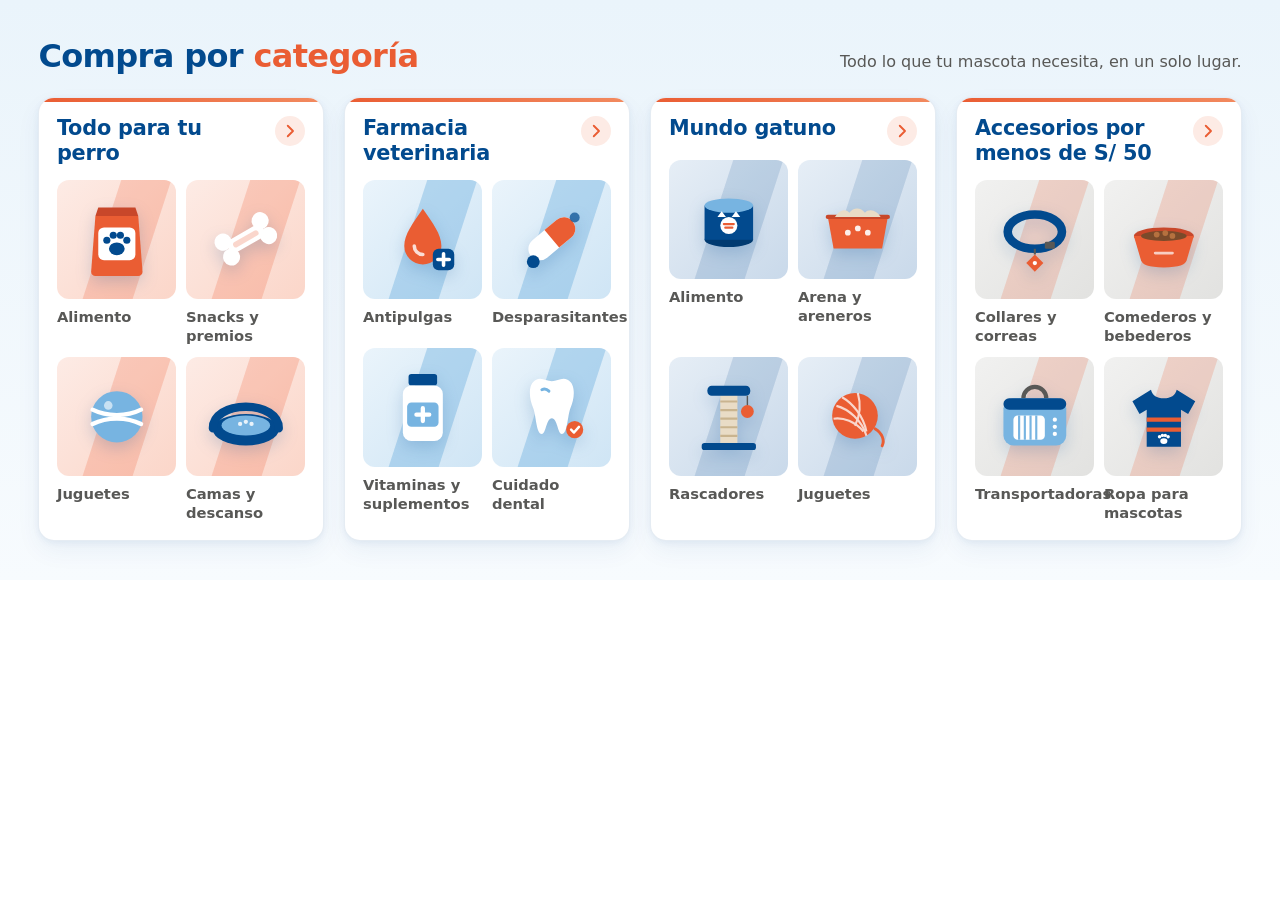
==== farmascotas-categorias/preview.html @ 8a89800a "Add Farmascotas featured categories HTML widget for Elementor Self-contained HTML/CSS block (inline " ====
<!doctype html>
<html lang="es">
<head>
<meta charset="utf-8">
<meta name="viewport" content="width=device-width, initial-scale=1">
<title>Farmascotas · Vista previa categorías</title>
<style>html,body{margin:0;padding:0;background:#fff}</style>
</head>
<body>
<!-- Copia de widget-elementor.html para previsualizar fuera de WordPress -->
<!-- ============================================================
     FARMASCOTAS · Categorías destacadas
     Pegar completo en un widget "HTML" de Elementor.
     Sin recursos externos: CSS + SVG en línea.
     ============================================================ -->
<style>
.fmc-cats{
  --fmc-orange:#EA5D33;
  --fmc-blue:#024A8E;
  --fmc-gray:#585856;
  --fmc-sky:#77B4E1;
  --fmc-sky-soft:#EAF4FB;
  --fmc-orange-soft:#FDEBE5;
  --fmc-white:#FFFFFF;
  --fmc-radius:16px;
  --fmc-radius-sm:12px;
  --fmc-shadow:0 2px 6px rgba(2,74,142,.06),0 10px 24px rgba(2,74,142,.06);
  --fmc-shadow-hover:0 6px 14px rgba(2,74,142,.10),0 18px 40px rgba(2,74,142,.14);
  --fmc-ease:cubic-bezier(.2,.7,.2,1);

  box-sizing:border-box;
  width:100%;
  max-width:100%;
  margin:0;
  padding:clamp(16px,3vw,40px) 0;
  background:linear-gradient(180deg,var(--fmc-sky-soft) 0%,#F7FBFE 100%);
  font-family:system-ui,-apple-system,"Segoe UI",Roboto,"Helvetica Neue",Arial,sans-serif;
  color:var(--fmc-gray);
  -webkit-font-smoothing:antialiased;
}
.fmc-cats *,.fmc-cats *::before,.fmc-cats *::after{box-sizing:border-box}

.fmc-cats__inner{
  width:100%;
  max-width:1600px;
  margin-inline:auto;
  padding-inline:clamp(12px,3vw,40px);
}

.fmc-cats__head{
  display:flex;
  flex-wrap:wrap;
  align-items:baseline;
  justify-content:space-between;
  gap:8px 16px;
  margin:0 0 clamp(14px,2vw,22px);
}
.fmc-cats__title{
  margin:0;
  font-size:clamp(1.35rem,1rem + 1.4vw,2rem);
  line-height:1.15;
  font-weight:800;
  letter-spacing:-.02em;
  color:var(--fmc-blue);
}
.fmc-cats__title span{color:var(--fmc-orange)}
.fmc-cats__subtitle{
  margin:0;
  font-size:clamp(.9rem,.85rem + .2vw,1rem);
  color:var(--fmc-gray);
}

.fmc-cats__grid{
  display:grid;
  grid-template-columns:repeat(2,minmax(0,1fr));
  gap:clamp(12px,1.6vw,20px);
  margin:0;
  padding:0;
  list-style:none;
}
@media (min-width:1100px){
  .fmc-cats__grid{grid-template-columns:repeat(4,minmax(0,1fr))}
}

/* ---------- Tarjeta ---------- */
.fmc-card{
  container-type:inline-size;
  position:relative;
  display:flex;
  flex-direction:column;
  height:100%;
  padding:clamp(14px,1.4vw,20px);
  background:var(--fmc-white);
  border:1px solid rgba(2,74,142,.10);
  border-radius:var(--fmc-radius);
  box-shadow:var(--fmc-shadow);
  overflow:hidden;
  transition:box-shadow .3s var(--fmc-ease),transform .3s var(--fmc-ease);
}
.fmc-card::before{
  content:"";
  position:absolute;
  inset:0 0 auto 0;
  height:4px;
  background:linear-gradient(90deg,var(--fmc-orange),#F28A5F);
}
.fmc-card:hover{box-shadow:var(--fmc-shadow-hover)}

.fmc-card__head{
  display:flex;
  align-items:flex-start;
  justify-content:space-between;
  gap:12px;
  margin:0 0 14px;
  text-decoration:none;
  color:inherit;
  border-radius:8px;
}
.fmc-card__title{
  margin:0;
  font-size:clamp(1.05rem,.95rem + .5vw,1.3rem);
  line-height:1.2;
  font-weight:800;
  letter-spacing:-.01em;
  color:var(--fmc-blue);
}
.fmc-card__arrow{
  flex:0 0 auto;
  display:grid;
  place-items:center;
  width:34px;
  height:34px;
  border-radius:50%;
  background:var(--fmc-orange-soft);
  color:var(--fmc-orange);
  transition:background .25s var(--fmc-ease),color .25s var(--fmc-ease),transform .25s var(--fmc-ease);
}
.fmc-card__arrow svg{width:18px;height:18px}
.fmc-card__head:hover .fmc-card__arrow{background:var(--fmc-orange);color:var(--fmc-white);transform:translateX(3px)}

.fmc-card__items{
  display:grid;
  grid-template-columns:repeat(2,minmax(0,1fr));
  gap:14px 12px;
  margin:0;
  padding:0;
  list-style:none;
  flex:1;
}

.fmc-item{
  display:flex;
  flex-direction:column;
  gap:8px;
  text-decoration:none;
  color:var(--fmc-gray);
  border-radius:var(--fmc-radius-sm);
}
.fmc-item__media{
  position:relative;
  display:grid;
  place-items:center;
  aspect-ratio:1/1;
  width:100%;
  border-radius:var(--fmc-radius-sm);
  overflow:hidden;
  background:var(--fmc-bg,linear-gradient(135deg,#EAF4FB 0%,#D3E7F6 100%));
  transition:transform .35s var(--fmc-ease),box-shadow .35s var(--fmc-ease);
}
/* franja diagonal decorativa, como en la referencia */
.fmc-item__media::before{
  content:"";
  position:absolute;
  inset:-20% auto -20% 38%;
  width:42%;
  transform:skewX(-18deg);
  background:var(--fmc-stripe,rgba(119,180,225,.35));
}
.fmc-item__media svg,
.fmc-item__media img{
  position:relative;
  width:72%;
  height:72%;
  object-fit:contain;
  transition:transform .4s var(--fmc-ease);
  filter:drop-shadow(0 6px 8px rgba(2,74,142,.18));
}
.fmc-item__label{
  font-size:clamp(.82rem,.78rem + .2vw,.92rem);
  font-weight:600;
  line-height:1.3;
  color:var(--fmc-gray);
  transition:color .2s var(--fmc-ease);
}
.fmc-item:hover .fmc-item__media{transform:translateY(-3px);box-shadow:0 10px 20px rgba(2,74,142,.14)}
.fmc-item:hover .fmc-item__media svg,
.fmc-item:hover .fmc-item__media img{transform:scale(1.08) rotate(-2deg)}
.fmc-item:hover .fmc-item__label{color:var(--fmc-blue)}

/* Paletas de fondo por tarjeta (colores oficiales) */
.fmc-card--dog  {--fmc-bg:linear-gradient(135deg,#FDEBE5 0%,#FBD6C9 100%);--fmc-stripe:rgba(234,93,51,.22)}
.fmc-card--vet  {--fmc-bg:linear-gradient(135deg,#EAF4FB 0%,#CFE5F5 100%);--fmc-stripe:rgba(119,180,225,.45)}
.fmc-card--cat  {--fmc-bg:linear-gradient(135deg,#E6EEF6 0%,#C9D9EA 100%);--fmc-stripe:rgba(2,74,142,.14)}
.fmc-card--acc  {--fmc-bg:linear-gradient(135deg,#F1F1F0 0%,#E2E2E0 100%);--fmc-stripe:rgba(234,93,51,.20)}

/* Accesibilidad: foco visible */
.fmc-cats a:focus{outline:none}
.fmc-cats a:focus-visible{outline:3px solid var(--fmc-orange);outline-offset:3px}

/* Ajustes por ancho real de la tarjeta (container queries) */
@container (max-width:300px){
  .fmc-card__items{gap:12px 10px}
  .fmc-card__arrow{width:30px;height:30px}
}
@container (min-width:420px){
  .fmc-card__items{gap:18px 16px}
}

/* Móvil: carrusel horizontal de tarjetas con scroll-snap */
@media (max-width:560px){
  .fmc-cats__grid{
    display:flex;
    gap:12px;
    overflow-x:auto;
    scroll-snap-type:x mandatory;
    scroll-padding-inline:clamp(12px,3vw,40px);
    margin-inline:calc(clamp(12px,3vw,40px) * -1);
    padding:4px clamp(12px,3vw,40px) 14px;
    scrollbar-width:thin;
    scrollbar-color:var(--fmc-sky) transparent;
  }
  .fmc-cats__grid > li{
    flex:0 0 86%;
    scroll-snap-align:start;
  }
}

@media (prefers-reduced-motion:reduce){
  .fmc-cats *,.fmc-cats *::before,.fmc-cats *::after{transition:none !important;animation:none !important}
  .fmc-item:hover .fmc-item__media,
  .fmc-item:hover .fmc-item__media svg{transform:none}
}
</style>

<section class="fmc-cats" aria-labelledby="fmc-cats-title">
  <div class="fmc-cats__inner">
    <header class="fmc-cats__head">
      <h2 class="fmc-cats__title" id="fmc-cats-title">Compra por <span>categoría</span></h2>
      <p class="fmc-cats__subtitle">Todo lo que tu mascota necesita, en un solo lugar.</p>
    </header>

    <ul class="fmc-cats__grid">

      <!-- ===================== TARJETA 1 · PERROS ===================== -->
      <li>
        <article class="fmc-card fmc-card--dog" aria-labelledby="fmc-t1">
          <a class="fmc-card__head" href="/categoria-producto/perros/">
            <h3 class="fmc-card__title" id="fmc-t1">Todo para tu perro</h3>
            <span class="fmc-card__arrow" aria-hidden="true"><svg viewBox="0 0 24 24" fill="none" stroke="currentColor" stroke-width="2.5" stroke-linecap="round" stroke-linejoin="round"><path d="M9 5l7 7-7 7"/></svg></span>
          </a>
          <ul class="fmc-card__items">
            <li>
              <a class="fmc-item" href="/categoria-producto/perros/alimento/">
                <!-- Para usar foto: reemplaza el <svg> por <img src="/wp-content/uploads/..." alt="" loading="lazy"> -->
                <span class="fmc-item__media"><svg viewBox="0 0 120 120" aria-hidden="true"><path d="M30 28h60l6 78a6 6 0 0 1-6 6H30a6 6 0 0 1-6-6z" fill="#EA5D33"/><path d="M30 28h60l-4-12H34z" fill="#C8472A"/><rect x="34" y="44" width="52" height="46" rx="8" fill="#fff"/><g fill="#024A8E"><ellipse cx="60" cy="74" rx="11" ry="9"/><circle cx="46" cy="62" r="5"/><circle cx="55" cy="55" r="5"/><circle cx="65" cy="55" r="5"/><circle cx="74" cy="62" r="5"/></g></svg></span>
                <span class="fmc-item__label">Alimento</span>
              </a>
            </li>
            <li>
              <a class="fmc-item" href="/categoria-producto/perros/snacks/">
                <span class="fmc-item__media"><svg viewBox="0 0 120 120" aria-hidden="true"><g transform="rotate(-30 60 60)"><rect x="32" y="50" width="56" height="20" rx="6" fill="#fff"/><circle cx="30" cy="48" r="12" fill="#fff"/><circle cx="30" cy="72" r="12" fill="#fff"/><circle cx="90" cy="48" r="12" fill="#fff"/><circle cx="90" cy="72" r="12" fill="#fff"/><rect x="40" y="56" width="40" height="8" rx="4" fill="#EA5D33" opacity=".25"/></g></svg></span>
                <span class="fmc-item__label">Snacks y premios</span>
              </a>
            </li>
            <li>
              <a class="fmc-item" href="/categoria-producto/perros/juguetes/">
                <span class="fmc-item__media"><svg viewBox="0 0 120 120" aria-hidden="true"><circle cx="60" cy="60" r="36" fill="#77B4E1"/><path d="M26 50c20 10 48 10 68 0M26 70c20-10 48-10 68 0" stroke="#fff" stroke-width="6" fill="none" stroke-linecap="round"/><circle cx="48" cy="44" r="6" fill="#fff" opacity=".6"/></svg></span>
                <span class="fmc-item__label">Juguetes</span>
              </a>
            </li>
            <li>
              <a class="fmc-item" href="/categoria-producto/perros/camas/">
                <span class="fmc-item__media"><svg viewBox="0 0 120 120" aria-hidden="true"><ellipse cx="60" cy="78" rx="46" ry="22" fill="#024A8E"/><ellipse cx="60" cy="72" rx="34" ry="14" fill="#77B4E1"/><path d="M14 76c0-18 20-30 46-30s46 12 46 30" fill="none" stroke="#024A8E" stroke-width="12" stroke-linecap="round"/><g fill="#fff" opacity=".85"><circle cx="52" cy="70" r="3"/><circle cx="60" cy="67" r="3"/><circle cx="68" cy="70" r="3"/></g></svg></span>
                <span class="fmc-item__label">Camas y descanso</span>
              </a>
            </li>
          </ul>
        </article>
      </li>

      <!-- ===================== TARJETA 2 · FARMACIA ===================== -->
      <li>
        <article class="fmc-card fmc-card--vet" aria-labelledby="fmc-t2">
          <a class="fmc-card__head" href="/categoria-producto/farmacia/">
            <h3 class="fmc-card__title" id="fmc-t2">Farmacia veterinaria</h3>
            <span class="fmc-card__arrow" aria-hidden="true"><svg viewBox="0 0 24 24" fill="none" stroke="currentColor" stroke-width="2.5" stroke-linecap="round" stroke-linejoin="round"><path d="M9 5l7 7-7 7"/></svg></span>
          </a>
          <ul class="fmc-card__items">
            <li>
              <a class="fmc-item" href="/categoria-producto/farmacia/antipulgas/">
                <span class="fmc-item__media"><svg viewBox="0 0 120 120" aria-hidden="true"><path d="M60 18c14 20 26 36 26 52a26 26 0 0 1-52 0c0-16 12-32 26-52z" fill="#EA5D33"/><path d="M48 70a12 12 0 0 0 12 12" stroke="#fff" stroke-width="5" fill="none" stroke-linecap="round" opacity=".8"/><rect x="74" y="74" width="30" height="30" rx="8" fill="#024A8E"/><path d="M89 81v16M81 89h16" stroke="#fff" stroke-width="5" stroke-linecap="round"/></svg></span>
                <span class="fmc-item__label">Antipulgas</span>
              </a>
            </li>
            <li>
              <a class="fmc-item" href="/categoria-producto/farmacia/desparasitantes/">
                <span class="fmc-item__media"><svg viewBox="0 0 120 120" aria-hidden="true"><g transform="rotate(-40 60 60)"><rect x="22" y="44" width="76" height="32" rx="16" fill="#fff"/><path d="M60 44h22a16 16 0 0 1 0 32H60z" fill="#EA5D33"/></g><circle cx="34" cy="92" r="9" fill="#024A8E"/><circle cx="92" cy="30" r="7" fill="#024A8E" opacity=".7"/></svg></span>
                <span class="fmc-item__label">Desparasitantes</span>
              </a>
            </li>
            <li>
              <a class="fmc-item" href="/categoria-producto/farmacia/vitaminas/">
                <span class="fmc-item__media"><svg viewBox="0 0 120 120" aria-hidden="true"><rect x="40" y="14" width="40" height="16" rx="4" fill="#024A8E"/><rect x="32" y="30" width="56" height="78" rx="12" fill="#fff"/><rect x="38" y="54" width="44" height="34" rx="6" fill="#77B4E1"/><path d="M60 62v18M51 71h18" stroke="#fff" stroke-width="6" stroke-linecap="round"/></svg></span>
                <span class="fmc-item__label">Vitaminas y suplementos</span>
              </a>
            </li>
            <li>
              <a class="fmc-item" href="/categoria-producto/farmacia/cuidado-dental/">
                <span class="fmc-item__media"><svg viewBox="0 0 120 120" aria-hidden="true"><path d="M38 22c8-4 14 2 22 2s14-6 22-2c12 6 10 26 4 40-4 10-4 36-12 36-6 0-6-22-14-22s-8 22-14 22c-8 0-8-26-12-36-6-14-8-34 4-40z" fill="#fff"/><path d="M46 36c4-2 8 0 10 2" stroke="#77B4E1" stroke-width="4" fill="none" stroke-linecap="round"/><circle cx="92" cy="92" r="12" fill="#EA5D33"/><path d="M87 92l4 4 7-8" stroke="#fff" stroke-width="3.5" fill="none" stroke-linecap="round" stroke-linejoin="round"/></svg></span>
                <span class="fmc-item__label">Cuidado dental</span>
              </a>
            </li>
          </ul>
        </article>
      </li>

      <!-- ===================== TARJETA 3 · GATOS ===================== -->
      <li>
        <article class="fmc-card fmc-card--cat" aria-labelledby="fmc-t3">
          <a class="fmc-card__head" href="/categoria-producto/gatos/">
            <h3 class="fmc-card__title" id="fmc-t3">Mundo gatuno</h3>
            <span class="fmc-card__arrow" aria-hidden="true"><svg viewBox="0 0 24 24" fill="none" stroke="currentColor" stroke-width="2.5" stroke-linecap="round" stroke-linejoin="round"><path d="M9 5l7 7-7 7"/></svg></span>
          </a>
          <ul class="fmc-card__items">
            <li>
              <a class="fmc-item" href="/categoria-producto/gatos/alimento/">
                <span class="fmc-item__media"><svg viewBox="0 0 120 120" aria-hidden="true"><ellipse cx="60" cy="88" rx="34" ry="10" fill="#013A70"/><rect x="26" y="40" width="68" height="48" fill="#024A8E"/><ellipse cx="60" cy="40" rx="34" ry="10" fill="#77B4E1"/><path d="M44 56l6-8 6 8M64 56l6-8 6 8" fill="#fff"/><circle cx="60" cy="68" r="12" fill="#fff"/><path d="M53 66h14M55 71h10" stroke="#EA5D33" stroke-width="3" stroke-linecap="round"/></svg></span>
                <span class="fmc-item__label">Alimento</span>
              </a>
            </li>
            <li>
              <a class="fmc-item" href="/categoria-producto/gatos/arena/">
                <span class="fmc-item__media"><svg viewBox="0 0 120 120" aria-hidden="true"><path d="M18 56h84l-8 44H26z" fill="#EA5D33"/><path d="M18 56h84" stroke="#C8472A" stroke-width="6" stroke-linecap="round"/><path d="M28 56c6-10 14-12 20-6 6-8 16-8 22 0 6-6 16-4 22 6z" fill="#E9DCC6"/><g fill="#fff" opacity=".9"><circle cx="46" cy="78" r="4"/><circle cx="60" cy="72" r="4"/><circle cx="74" cy="78" r="4"/></g></svg></span>
                <span class="fmc-item__label">Arena y areneros</span>
              </a>
            </li>
            <li>
              <a class="fmc-item" href="/categoria-producto/gatos/rascadores/">
                <span class="fmc-item__media"><svg viewBox="0 0 120 120" aria-hidden="true"><rect x="22" y="98" width="76" height="10" rx="4" fill="#024A8E"/><rect x="48" y="30" width="24" height="68" fill="#E9DCC6"/><path d="M48 40h24M48 52h24M48 64h24M48 76h24M48 88h24" stroke="#C9B48F" stroke-width="3"/><rect x="30" y="18" width="60" height="14" rx="6" fill="#024A8E"/><circle cx="86" cy="54" r="9" fill="#EA5D33"/><path d="M86 32v13" stroke="#585856" stroke-width="2"/></svg></span>
                <span class="fmc-item__label">Rascadores</span>
              </a>
            </li>
            <li>
              <a class="fmc-item" href="/categoria-producto/gatos/juguetes/">
                <span class="fmc-item__media"><svg viewBox="0 0 120 120" aria-hidden="true"><circle cx="56" cy="60" r="32" fill="#EA5D33"/><g stroke="#fff" stroke-width="3" fill="none" opacity=".75"><path d="M30 46c16 4 36 20 42 42"/><path d="M38 34c14 8 30 26 34 48"/><path d="M26 64c14-2 30 4 42 18"/><path d="M60 28c4 14 4 30-4 46"/></g><path d="M84 78c10 6 14 16 10 24" stroke="#EA5D33" stroke-width="4" fill="none" stroke-linecap="round"/></svg></span>
                <span class="fmc-item__label">Juguetes</span>
              </a>
            </li>
          </ul>
        </article>
      </li>

      <!-- ===================== TARJETA 4 · ACCESORIOS ===================== -->
      <li>
        <article class="fmc-card fmc-card--acc" aria-labelledby="fmc-t4">
          <a class="fmc-card__head" href="/categoria-producto/accesorios/">
            <h3 class="fmc-card__title" id="fmc-t4">Accesorios por menos de S/ 50</h3>
            <span class="fmc-card__arrow" aria-hidden="true"><svg viewBox="0 0 24 24" fill="none" stroke="currentColor" stroke-width="2.5" stroke-linecap="round" stroke-linejoin="round"><path d="M9 5l7 7-7 7"/></svg></span>
          </a>
          <ul class="fmc-card__items">
            <li>
              <a class="fmc-item" href="/categoria-producto/accesorios/collares/">
                <span class="fmc-item__media"><svg viewBox="0 0 120 120" aria-hidden="true"><ellipse cx="60" cy="50" rx="38" ry="24" fill="none" stroke="#024A8E" stroke-width="12"/><rect x="74" y="64" width="14" height="10" rx="2" fill="#585856"/><path d="M60 74v8" stroke="#585856" stroke-width="3"/><path d="M60 82l12 12-12 12-12-12z" fill="#EA5D33"/><circle cx="60" cy="94" r="3" fill="#fff"/></svg></span>
                <span class="fmc-item__label">Collares y correas</span>
              </a>
            </li>
            <li>
              <a class="fmc-item" href="/categoria-producto/accesorios/comederos/">
                <span class="fmc-item__media"><svg viewBox="0 0 120 120" aria-hidden="true"><ellipse cx="60" cy="56" rx="42" ry="12" fill="#C8472A"/><path d="M18 56l10 34c2 6 10 10 32 10s30-4 32-10l10-34" fill="#EA5D33"/><ellipse cx="60" cy="56" rx="32" ry="7" fill="#7A4A2A"/><g fill="#B5713F"><circle cx="50" cy="54" r="4"/><circle cx="62" cy="52" r="4"/><circle cx="72" cy="56" r="4"/></g><path d="M48 80h24" stroke="#fff" stroke-width="4" stroke-linecap="round" opacity=".7"/></svg></span>
                <span class="fmc-item__label">Comederos y bebederos</span>
              </a>
            </li>
            <li>
              <a class="fmc-item" href="/categoria-producto/accesorios/transportadoras/">
                <span class="fmc-item__media"><svg viewBox="0 0 120 120" aria-hidden="true"><path d="M44 34a16 16 0 0 1 32 0" stroke="#585856" stroke-width="6" fill="none"/><rect x="16" y="34" width="88" height="66" rx="14" fill="#77B4E1"/><rect x="16" y="34" width="88" height="16" rx="8" fill="#024A8E"/><rect x="30" y="58" width="44" height="34" rx="6" fill="#fff"/><path d="M38 58v34M46 58v34M54 58v34M62 58v34" stroke="#77B4E1" stroke-width="3"/><g fill="#fff"><circle cx="88" cy="64" r="3"/><circle cx="88" cy="74" r="3"/><circle cx="88" cy="84" r="3"/></g></svg></span>
                <span class="fmc-item__label">Transportadoras</span>
              </a>
            </li>
            <li>
              <a class="fmc-item" href="/categoria-producto/accesorios/ropa/">
                <span class="fmc-item__media"><svg viewBox="0 0 120 120" aria-hidden="true"><path d="M42 22l-26 16 10 18 10-6v52h48V50l10 6 10-18-26-16c-2 8-8 12-18 12s-16-4-18-12z" fill="#024A8E"/><path d="M36 64h48M36 78h48" stroke="#EA5D33" stroke-width="6"/><g fill="#fff"><ellipse cx="60" cy="94" rx="5" ry="4"/><circle cx="54" cy="88" r="2.4"/><circle cx="58" cy="86" r="2.4"/><circle cx="62" cy="86" r="2.4"/><circle cx="66" cy="88" r="2.4"/></g></svg></span>
                <span class="fmc-item__label">Ropa para mascotas</span>
              </a>
            </li>
          </ul>
        </article>
      </li>

    </ul>
  </div>
</section>
</body>
</html>
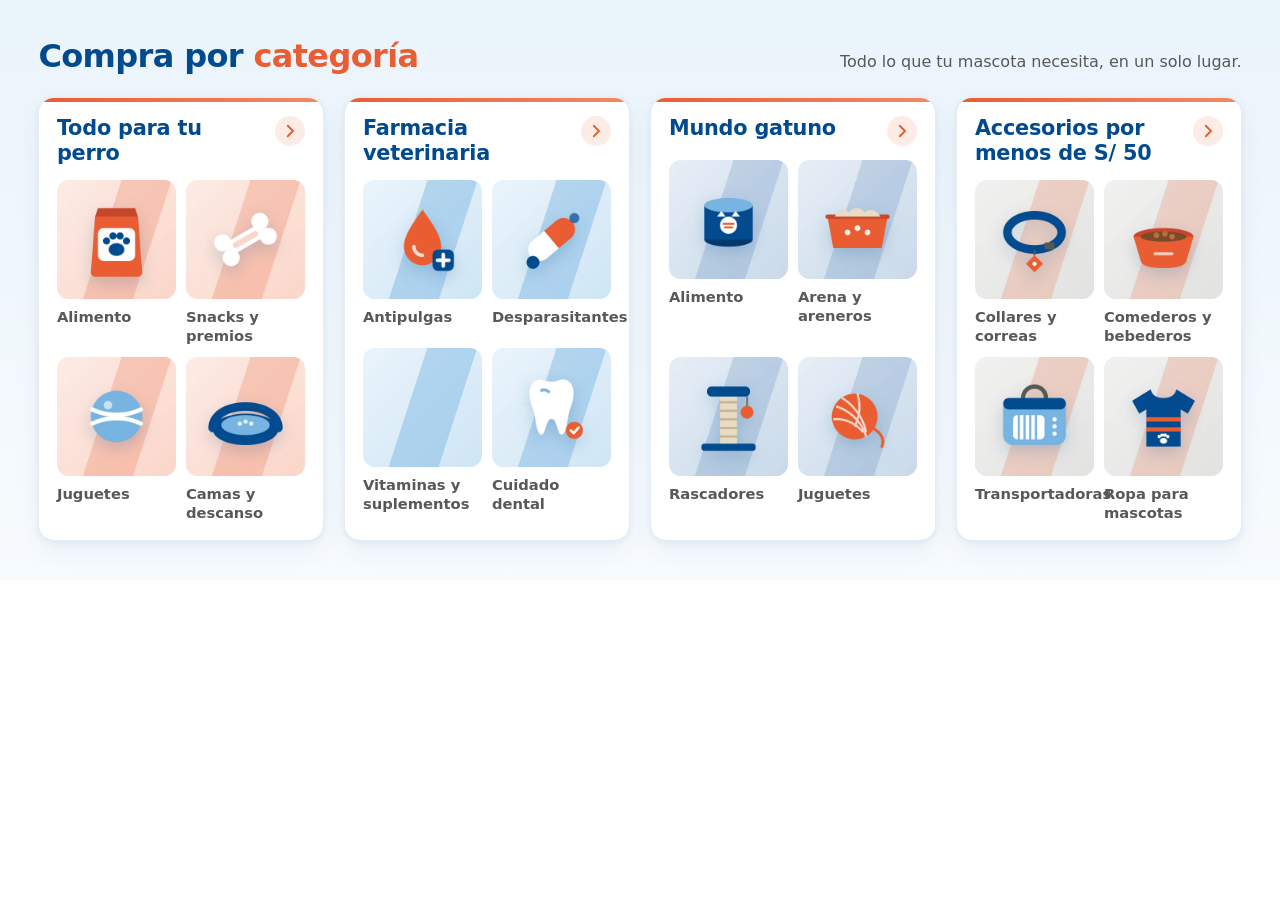
==== commit a0b5aa3e: "Use real images in Farmascotas categories widget Replace inline SVG illustrations with 600x600 img t" ====
--- a/farmascotas-categorias/preview.html
+++ b/farmascotas-categorias/preview.html
@@ -11,7 +11,16 @@
 <!-- ============================================================
      FARMASCOTAS · Categorías destacadas
      Pegar completo en un widget "HTML" de Elementor.
-     Sin recursos externos: CSS + SVG en línea.
+     Sin recursos externos: solo CSS + imágenes de tu propia
+     Biblioteca de medios (imagenes/).
+
+     MEDIDAS DE IMAGEN (las 16 iguales):
+       · 600 × 600 px, cuadrada 1:1, formato WebP (o JPG), máx. 80 KB
+       · Producto centrado, dejando ~10 % de margen en los bordes
+       · Se muestra entre 100 y 215 px (pantallas Retina usan 2×)
+       · Foto con fondo  -> se recorta a pantalla completa (cover)
+       · PNG/WebP sin fondo -> añade la clase "fmc-item__media--recorte"
+         y se verá sobre el fondo de color oficial de la tarjeta.
      ============================================================ -->
 <style>
 .fmc-cats{
@@ -167,7 +176,7 @@
   background:var(--fmc-bg,linear-gradient(135deg,#EAF4FB 0%,#D3E7F6 100%));
   transition:transform .35s var(--fmc-ease),box-shadow .35s var(--fmc-ease);
 }
-/* franja diagonal decorativa, como en la referencia */
+/* franja diagonal decorativa, como en la referencia (visible en imágenes sin fondo) */
 .fmc-item__media::before{
   content:"";
   position:absolute;
@@ -176,13 +185,24 @@
   transform:skewX(-18deg);
   background:var(--fmc-stripe,rgba(119,180,225,.35));
 }
-.fmc-item__media svg,
+/* Foto real: ocupa todo el recuadro 1:1 */
 .fmc-item__media img{
   position:relative;
-  width:72%;
-  height:72%;
+  display:block;
+  width:100%;
+  height:100%;
+  max-width:none;
+  object-fit:cover;
+  object-position:center;
+  border-radius:inherit;
+  transition:transform .4s var(--fmc-ease);
+}
+/* Producto recortado (PNG/WebP transparente) sobre el fondo de la tarjeta */
+.fmc-item__media--recorte img{
+  width:82%;
+  height:82%;
   object-fit:contain;
-  transition:transform .4s var(--fmc-ease);
+  border-radius:0;
   filter:drop-shadow(0 6px 8px rgba(2,74,142,.18));
 }
 .fmc-item__label{
@@ -193,8 +213,7 @@
   transition:color .2s var(--fmc-ease);
 }
 .fmc-item:hover .fmc-item__media{transform:translateY(-3px);box-shadow:0 10px 20px rgba(2,74,142,.14)}
-.fmc-item:hover .fmc-item__media svg,
-.fmc-item:hover .fmc-item__media img{transform:scale(1.08) rotate(-2deg)}
+.fmc-item:hover .fmc-item__media img{transform:scale(1.06)}
 .fmc-item:hover .fmc-item__label{color:var(--fmc-blue)}
 
 /* Paletas de fondo por tarjeta (colores oficiales) */
@@ -238,7 +257,7 @@
 @media (prefers-reduced-motion:reduce){
   .fmc-cats *,.fmc-cats *::before,.fmc-cats *::after{transition:none !important;animation:none !important}
   .fmc-item:hover .fmc-item__media,
-  .fmc-item:hover .fmc-item__media svg{transform:none}
+  .fmc-item:hover .fmc-item__media img{transform:none}
 }
 </style>
 
@@ -261,26 +280,25 @@
           <ul class="fmc-card__items">
             <li>
               <a class="fmc-item" href="/categoria-producto/perros/alimento/">
-                <!-- Para usar foto: reemplaza el <svg> por <img src="/wp-content/uploads/..." alt="" loading="lazy"> -->
-                <span class="fmc-item__media"><svg viewBox="0 0 120 120" aria-hidden="true"><path d="M30 28h60l6 78a6 6 0 0 1-6 6H30a6 6 0 0 1-6-6z" fill="#EA5D33"/><path d="M30 28h60l-4-12H34z" fill="#C8472A"/><rect x="34" y="44" width="52" height="46" rx="8" fill="#fff"/><g fill="#024A8E"><ellipse cx="60" cy="74" rx="11" ry="9"/><circle cx="46" cy="62" r="5"/><circle cx="55" cy="55" r="5"/><circle cx="65" cy="55" r="5"/><circle cx="74" cy="62" r="5"/></g></svg></span>
+                <span class="fmc-item__media"><img src="imagenes/perros-alimento.webp" alt="" width="600" height="600" loading="lazy" decoding="async"></span>
                 <span class="fmc-item__label">Alimento</span>
               </a>
             </li>
             <li>
               <a class="fmc-item" href="/categoria-producto/perros/snacks/">
-                <span class="fmc-item__media"><svg viewBox="0 0 120 120" aria-hidden="true"><g transform="rotate(-30 60 60)"><rect x="32" y="50" width="56" height="20" rx="6" fill="#fff"/><circle cx="30" cy="48" r="12" fill="#fff"/><circle cx="30" cy="72" r="12" fill="#fff"/><circle cx="90" cy="48" r="12" fill="#fff"/><circle cx="90" cy="72" r="12" fill="#fff"/><rect x="40" y="56" width="40" height="8" rx="4" fill="#EA5D33" opacity=".25"/></g></svg></span>
+                <span class="fmc-item__media"><img src="imagenes/perros-snacks.webp" alt="" width="600" height="600" loading="lazy" decoding="async"></span>
                 <span class="fmc-item__label">Snacks y premios</span>
               </a>
             </li>
             <li>
               <a class="fmc-item" href="/categoria-producto/perros/juguetes/">
-                <span class="fmc-item__media"><svg viewBox="0 0 120 120" aria-hidden="true"><circle cx="60" cy="60" r="36" fill="#77B4E1"/><path d="M26 50c20 10 48 10 68 0M26 70c20-10 48-10 68 0" stroke="#fff" stroke-width="6" fill="none" stroke-linecap="round"/><circle cx="48" cy="44" r="6" fill="#fff" opacity=".6"/></svg></span>
+                <span class="fmc-item__media"><img src="imagenes/perros-juguetes.webp" alt="" width="600" height="600" loading="lazy" decoding="async"></span>
                 <span class="fmc-item__label">Juguetes</span>
               </a>
             </li>
             <li>
               <a class="fmc-item" href="/categoria-producto/perros/camas/">
-                <span class="fmc-item__media"><svg viewBox="0 0 120 120" aria-hidden="true"><ellipse cx="60" cy="78" rx="46" ry="22" fill="#024A8E"/><ellipse cx="60" cy="72" rx="34" ry="14" fill="#77B4E1"/><path d="M14 76c0-18 20-30 46-30s46 12 46 30" fill="none" stroke="#024A8E" stroke-width="12" stroke-linecap="round"/><g fill="#fff" opacity=".85"><circle cx="52" cy="70" r="3"/><circle cx="60" cy="67" r="3"/><circle cx="68" cy="70" r="3"/></g></svg></span>
+                <span class="fmc-item__media"><img src="imagenes/perros-camas.webp" alt="" width="600" height="600" loading="lazy" decoding="async"></span>
                 <span class="fmc-item__label">Camas y descanso</span>
               </a>
             </li>
@@ -298,25 +316,25 @@
           <ul class="fmc-card__items">
             <li>
               <a class="fmc-item" href="/categoria-producto/farmacia/antipulgas/">
-                <span class="fmc-item__media"><svg viewBox="0 0 120 120" aria-hidden="true"><path d="M60 18c14 20 26 36 26 52a26 26 0 0 1-52 0c0-16 12-32 26-52z" fill="#EA5D33"/><path d="M48 70a12 12 0 0 0 12 12" stroke="#fff" stroke-width="5" fill="none" stroke-linecap="round" opacity=".8"/><rect x="74" y="74" width="30" height="30" rx="8" fill="#024A8E"/><path d="M89 81v16M81 89h16" stroke="#fff" stroke-width="5" stroke-linecap="round"/></svg></span>
+                <span class="fmc-item__media"><img src="imagenes/farmacia-antipulgas.webp" alt="" width="600" height="600" loading="lazy" decoding="async"></span>
                 <span class="fmc-item__label">Antipulgas</span>
               </a>
             </li>
             <li>
               <a class="fmc-item" href="/categoria-producto/farmacia/desparasitantes/">
-                <span class="fmc-item__media"><svg viewBox="0 0 120 120" aria-hidden="true"><g transform="rotate(-40 60 60)"><rect x="22" y="44" width="76" height="32" rx="16" fill="#fff"/><path d="M60 44h22a16 16 0 0 1 0 32H60z" fill="#EA5D33"/></g><circle cx="34" cy="92" r="9" fill="#024A8E"/><circle cx="92" cy="30" r="7" fill="#024A8E" opacity=".7"/></svg></span>
+                <span class="fmc-item__media"><img src="imagenes/farmacia-desparasitantes.webp" alt="" width="600" height="600" loading="lazy" decoding="async"></span>
                 <span class="fmc-item__label">Desparasitantes</span>
               </a>
             </li>
             <li>
               <a class="fmc-item" href="/categoria-producto/farmacia/vitaminas/">
-                <span class="fmc-item__media"><svg viewBox="0 0 120 120" aria-hidden="true"><rect x="40" y="14" width="40" height="16" rx="4" fill="#024A8E"/><rect x="32" y="30" width="56" height="78" rx="12" fill="#fff"/><rect x="38" y="54" width="44" height="34" rx="6" fill="#77B4E1"/><path d="M60 62v18M51 71h18" stroke="#fff" stroke-width="6" stroke-linecap="round"/></svg></span>
+                <span class="fmc-item__media"><img src="imagenes/farmacia-vitaminas.webp" alt="" width="600" height="600" loading="lazy" decoding="async"></span>
                 <span class="fmc-item__label">Vitaminas y suplementos</span>
               </a>
             </li>
             <li>
               <a class="fmc-item" href="/categoria-producto/farmacia/cuidado-dental/">
-                <span class="fmc-item__media"><svg viewBox="0 0 120 120" aria-hidden="true"><path d="M38 22c8-4 14 2 22 2s14-6 22-2c12 6 10 26 4 40-4 10-4 36-12 36-6 0-6-22-14-22s-8 22-14 22c-8 0-8-26-12-36-6-14-8-34 4-40z" fill="#fff"/><path d="M46 36c4-2 8 0 10 2" stroke="#77B4E1" stroke-width="4" fill="none" stroke-linecap="round"/><circle cx="92" cy="92" r="12" fill="#EA5D33"/><path d="M87 92l4 4 7-8" stroke="#fff" stroke-width="3.5" fill="none" stroke-linecap="round" stroke-linejoin="round"/></svg></span>
+                <span class="fmc-item__media"><img src="imagenes/farmacia-cuidado-dental.webp" alt="" width="600" height="600" loading="lazy" decoding="async"></span>
                 <span class="fmc-item__label">Cuidado dental</span>
               </a>
             </li>
@@ -334,25 +352,25 @@
           <ul class="fmc-card__items">
             <li>
               <a class="fmc-item" href="/categoria-producto/gatos/alimento/">
-                <span class="fmc-item__media"><svg viewBox="0 0 120 120" aria-hidden="true"><ellipse cx="60" cy="88" rx="34" ry="10" fill="#013A70"/><rect x="26" y="40" width="68" height="48" fill="#024A8E"/><ellipse cx="60" cy="40" rx="34" ry="10" fill="#77B4E1"/><path d="M44 56l6-8 6 8M64 56l6-8 6 8" fill="#fff"/><circle cx="60" cy="68" r="12" fill="#fff"/><path d="M53 66h14M55 71h10" stroke="#EA5D33" stroke-width="3" stroke-linecap="round"/></svg></span>
+                <span class="fmc-item__media"><img src="imagenes/gatos-alimento.webp" alt="" width="600" height="600" loading="lazy" decoding="async"></span>
                 <span class="fmc-item__label">Alimento</span>
               </a>
             </li>
             <li>
               <a class="fmc-item" href="/categoria-producto/gatos/arena/">
-                <span class="fmc-item__media"><svg viewBox="0 0 120 120" aria-hidden="true"><path d="M18 56h84l-8 44H26z" fill="#EA5D33"/><path d="M18 56h84" stroke="#C8472A" stroke-width="6" stroke-linecap="round"/><path d="M28 56c6-10 14-12 20-6 6-8 16-8 22 0 6-6 16-4 22 6z" fill="#E9DCC6"/><g fill="#fff" opacity=".9"><circle cx="46" cy="78" r="4"/><circle cx="60" cy="72" r="4"/><circle cx="74" cy="78" r="4"/></g></svg></span>
+                <span class="fmc-item__media"><img src="imagenes/gatos-arena.webp" alt="" width="600" height="600" loading="lazy" decoding="async"></span>
                 <span class="fmc-item__label">Arena y areneros</span>
               </a>
             </li>
             <li>
               <a class="fmc-item" href="/categoria-producto/gatos/rascadores/">
-                <span class="fmc-item__media"><svg viewBox="0 0 120 120" aria-hidden="true"><rect x="22" y="98" width="76" height="10" rx="4" fill="#024A8E"/><rect x="48" y="30" width="24" height="68" fill="#E9DCC6"/><path d="M48 40h24M48 52h24M48 64h24M48 76h24M48 88h24" stroke="#C9B48F" stroke-width="3"/><rect x="30" y="18" width="60" height="14" rx="6" fill="#024A8E"/><circle cx="86" cy="54" r="9" fill="#EA5D33"/><path d="M86 32v13" stroke="#585856" stroke-width="2"/></svg></span>
+                <span class="fmc-item__media"><img src="imagenes/gatos-rascadores.webp" alt="" width="600" height="600" loading="lazy" decoding="async"></span>
                 <span class="fmc-item__label">Rascadores</span>
               </a>
             </li>
             <li>
               <a class="fmc-item" href="/categoria-producto/gatos/juguetes/">
-                <span class="fmc-item__media"><svg viewBox="0 0 120 120" aria-hidden="true"><circle cx="56" cy="60" r="32" fill="#EA5D33"/><g stroke="#fff" stroke-width="3" fill="none" opacity=".75"><path d="M30 46c16 4 36 20 42 42"/><path d="M38 34c14 8 30 26 34 48"/><path d="M26 64c14-2 30 4 42 18"/><path d="M60 28c4 14 4 30-4 46"/></g><path d="M84 78c10 6 14 16 10 24" stroke="#EA5D33" stroke-width="4" fill="none" stroke-linecap="round"/></svg></span>
+                <span class="fmc-item__media"><img src="imagenes/gatos-juguetes.webp" alt="" width="600" height="600" loading="lazy" decoding="async"></span>
                 <span class="fmc-item__label">Juguetes</span>
               </a>
             </li>
@@ -370,25 +388,25 @@
           <ul class="fmc-card__items">
             <li>
               <a class="fmc-item" href="/categoria-producto/accesorios/collares/">
-                <span class="fmc-item__media"><svg viewBox="0 0 120 120" aria-hidden="true"><ellipse cx="60" cy="50" rx="38" ry="24" fill="none" stroke="#024A8E" stroke-width="12"/><rect x="74" y="64" width="14" height="10" rx="2" fill="#585856"/><path d="M60 74v8" stroke="#585856" stroke-width="3"/><path d="M60 82l12 12-12 12-12-12z" fill="#EA5D33"/><circle cx="60" cy="94" r="3" fill="#fff"/></svg></span>
+                <span class="fmc-item__media"><img src="imagenes/accesorios-collares.webp" alt="" width="600" height="600" loading="lazy" decoding="async"></span>
                 <span class="fmc-item__label">Collares y correas</span>
               </a>
             </li>
             <li>
               <a class="fmc-item" href="/categoria-producto/accesorios/comederos/">
-                <span class="fmc-item__media"><svg viewBox="0 0 120 120" aria-hidden="true"><ellipse cx="60" cy="56" rx="42" ry="12" fill="#C8472A"/><path d="M18 56l10 34c2 6 10 10 32 10s30-4 32-10l10-34" fill="#EA5D33"/><ellipse cx="60" cy="56" rx="32" ry="7" fill="#7A4A2A"/><g fill="#B5713F"><circle cx="50" cy="54" r="4"/><circle cx="62" cy="52" r="4"/><circle cx="72" cy="56" r="4"/></g><path d="M48 80h24" stroke="#fff" stroke-width="4" stroke-linecap="round" opacity=".7"/></svg></span>
+                <span class="fmc-item__media"><img src="imagenes/accesorios-comederos.webp" alt="" width="600" height="600" loading="lazy" decoding="async"></span>
                 <span class="fmc-item__label">Comederos y bebederos</span>
               </a>
             </li>
             <li>
               <a class="fmc-item" href="/categoria-producto/accesorios/transportadoras/">
-                <span class="fmc-item__media"><svg viewBox="0 0 120 120" aria-hidden="true"><path d="M44 34a16 16 0 0 1 32 0" stroke="#585856" stroke-width="6" fill="none"/><rect x="16" y="34" width="88" height="66" rx="14" fill="#77B4E1"/><rect x="16" y="34" width="88" height="16" rx="8" fill="#024A8E"/><rect x="30" y="58" width="44" height="34" rx="6" fill="#fff"/><path d="M38 58v34M46 58v34M54 58v34M62 58v34" stroke="#77B4E1" stroke-width="3"/><g fill="#fff"><circle cx="88" cy="64" r="3"/><circle cx="88" cy="74" r="3"/><circle cx="88" cy="84" r="3"/></g></svg></span>
+                <span class="fmc-item__media"><img src="imagenes/accesorios-transportadoras.webp" alt="" width="600" height="600" loading="lazy" decoding="async"></span>
                 <span class="fmc-item__label">Transportadoras</span>
               </a>
             </li>
             <li>
               <a class="fmc-item" href="/categoria-producto/accesorios/ropa/">
-                <span class="fmc-item__media"><svg viewBox="0 0 120 120" aria-hidden="true"><path d="M42 22l-26 16 10 18 10-6v52h48V50l10 6 10-18-26-16c-2 8-8 12-18 12s-16-4-18-12z" fill="#024A8E"/><path d="M36 64h48M36 78h48" stroke="#EA5D33" stroke-width="6"/><g fill="#fff"><ellipse cx="60" cy="94" rx="5" ry="4"/><circle cx="54" cy="88" r="2.4"/><circle cx="58" cy="86" r="2.4"/><circle cx="62" cy="86" r="2.4"/><circle cx="66" cy="88" r="2.4"/></g></svg></span>
+                <span class="fmc-item__media"><img src="imagenes/accesorios-ropa.webp" alt="" width="600" height="600" loading="lazy" decoding="async"></span>
                 <span class="fmc-item__label">Ropa para mascotas</span>
               </a>
             </li>
